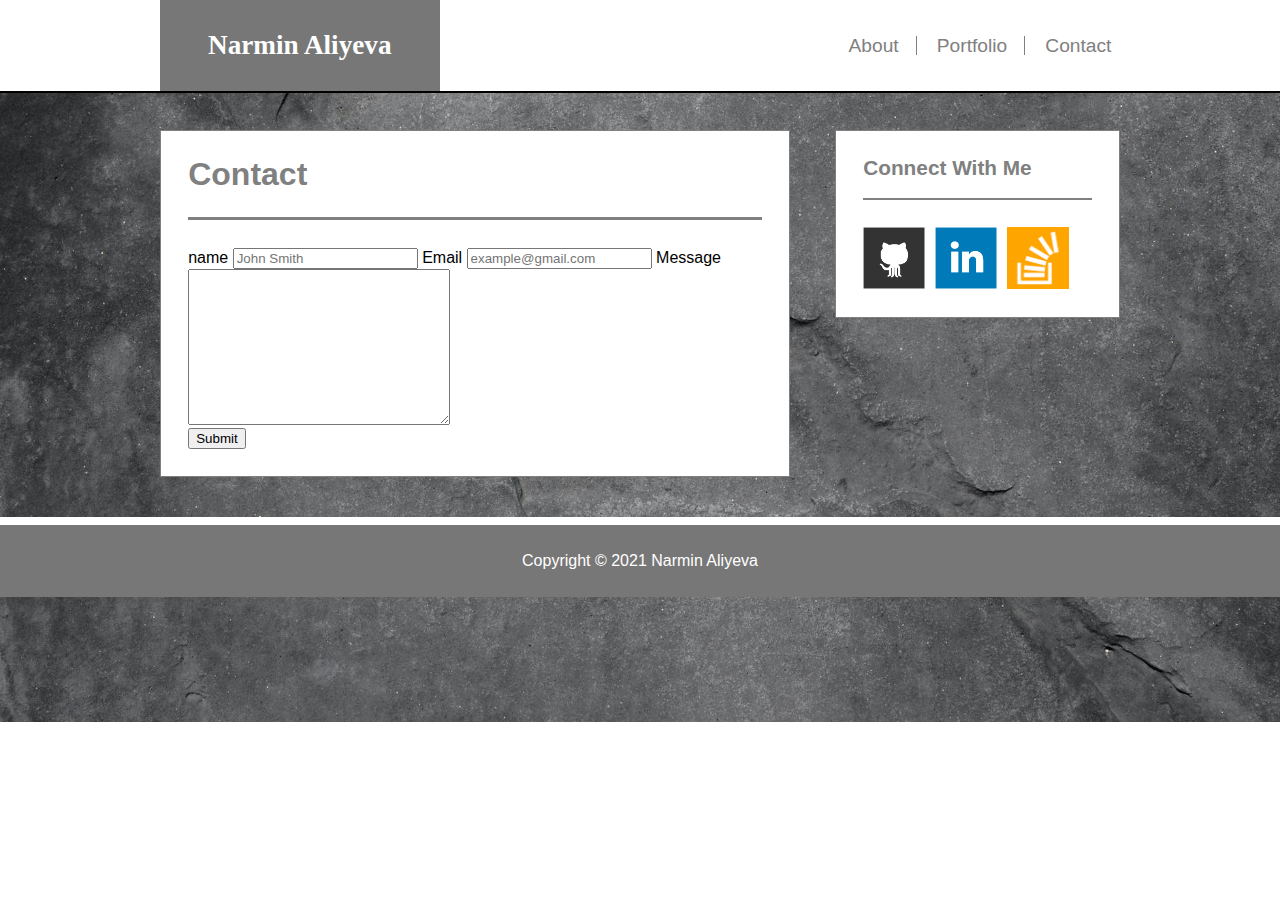
==== contact.html @ 4412ab12 "Added class to main section" ====
<!DOCTYPE html>
<html lang="en">
  <head>
    <meta charset="UTF-8" />
    <meta http-equiv="X-UA-Compatible" content="IE=edge" />
    <meta name="viewport" content="width=device-width, initial-scale=1.0" />
    <title>Contact</title>
    <link rel="stylesheet" href="assets/css/reset.css" />
    <link rel="stylesheet" href="assets/css/style.css" />
  </head>
  <body>
    <header id="header">
      <div class="container">
        <a href="index.html" class="my-name">Narmin Aliyeva</a>
        <nav>
          <ul>
            <li>
              <a href="./index.html">About</a>
            </li>
            <li>
              <a href="./portfolio.html">Portfolio</a>
            </li>
            <li><a href="./contact.html">Contact</a></li>
          </ul>
        </nav>
      </div>
    </header>

    <article class="container">
      <section class="main">
        <h2>Contact</h2>
        <form>
          <label for="name">name</label>
          <input type="text" name="name" id="name" placeholder="John Smith" />
          <label for="email">Email</label>
          <input
            type="email"
            name="email"
            id="email"
            placeholder="example@gmail.com"
          />
          <label for="message">Message</label>
          <textarea name="message" id="message" cols="30" rows="10"></textarea>
        </form>
        <button type="submit">Submit</button>
      </section>

      <aside>
        <h3>Connect with Me</h3>
        <a href="#"
          ><img src="./assets/images/github-128.png" alt="github"
        /></a>
        <a href="#"
          ><img src="./assets/images/linkedin-128.png" alt="linkedin"
        /></a>
        <a href="#"
          ><img src="./assets/images/stackoverflow-128.png" alt="stackoverflow"
        /></a>
      </aside>
    </article>

    <footer>
      <p>Copyright &copy; 2021 Narmin Aliyeva</p>
    </footer>
  </body>
</html>
---- assets/css/style.css ----
* {
  box-sizing: border-box;
}
body {
  height: 100%;
  font-family: Arial, Helvetica, sans-serif;
  background: url(../images/background.jpg) center center/cover no-repeat;
}
a {
  text-decoration: none;
}
.container {
  width: 100%;
  max-width: 960px;
  margin: 0 auto;
  display: flex;
  justify-content: space-between;
  align-items: center;
}
header {
  position: fixed;
  width: 100%;
  border-bottom: 0.15rem solid black;
  background: white;
  z-index: 99;
}
.my-name {
  background: #777;
  color: white;
  font-size: 1.7rem;
  font-weight: bold;
  padding: 2rem 3rem;
  font-family: Georgia, 'Times New Roman', Times, serif;
}
nav ul {
  display: flex;
  width: 280px;
  font-size: 1.2rem;
  justify-content: space-around;
}
nav ul li + li {
  border-left: 1px solid grey;
  padding-left: 1.25rem;
}
nav ul li a {
  color: gray;
}

/* Main Container */
article {
  padding-top: 130px;
  padding-bottom: 40px;
}
.main {
  width: 630px;
  background-color: white;
  border: 1px solid grey;
  padding: 1.7rem;
}
.main h2 {
  color: gray;
  font-weight: bold;
  font-size: 2rem;
  text-transform: capitalize;
  padding-bottom: 1.7rem;
  border-bottom: 0.2rem solid gray;
  margin-bottom: 1.7rem;
}
.main .my-img {
  height: 170px;
  width: 200px;
  float: left;
}
img {
  height: 100%;
  width: 100%;
  object-fit: cover;
}
.main p {
  font-size: 18px;
  line-height: 34px;
  color: #777;
}
.main p:last-child {
  clear: both;
  padding-top: 1.7rem;
}
aside {
  border: 1px solid grey;
  width: 285px;
  background: white;
  max-height: 200px;
  padding: 1.7rem;
  align-self: flex-start;
}
aside h3 {
  color: gray;
  font-weight: bold;
  font-size: 1.3rem;
  text-transform: capitalize;
  padding-bottom: 1.2rem;
  border-bottom: 0.15rem solid gray;
  margin-bottom: 1.7rem;
}
aside a {
  width: 62px;
  height: 62px;
  float: left;
  margin-right: 10px;
}
aside a img {
  width: 100%;
  height: 100%;
  display: block;
  object-fit: cover;
}
/* footer */
footer {
  width: 100%;
  background: #777;
  color: white;
  height: 5rem;
  border-top: 8px solid white;
  display: flex;
  justify-content: center;
  align-items: center;
  position: relative;
  bottom: 0;
}
/* Portfolio */
.projects {
  display: flex;
  flex-wrap: wrap;
  justify-content: space-between;
  width: 100%;
}
.projects .my-img {
  width: 270.5px;
  height: 200px;
  position: relative;
  margin-bottom: 3rem;
}
/* .projects .my-img:nth-child(odd) {
} */
.projects img {
  width: 100%;
  height: 100%;
  object-fit: cover;
  opacity: 0.8;
}
.my-img .label {
  width: 100%;
  background: #777;
  color: white;
  text-transform: capitalize;
  font-size: 1.2rem;
  position: absolute;
  bottom: 10px;
  padding: 1.2rem;
  text-align: center;
}
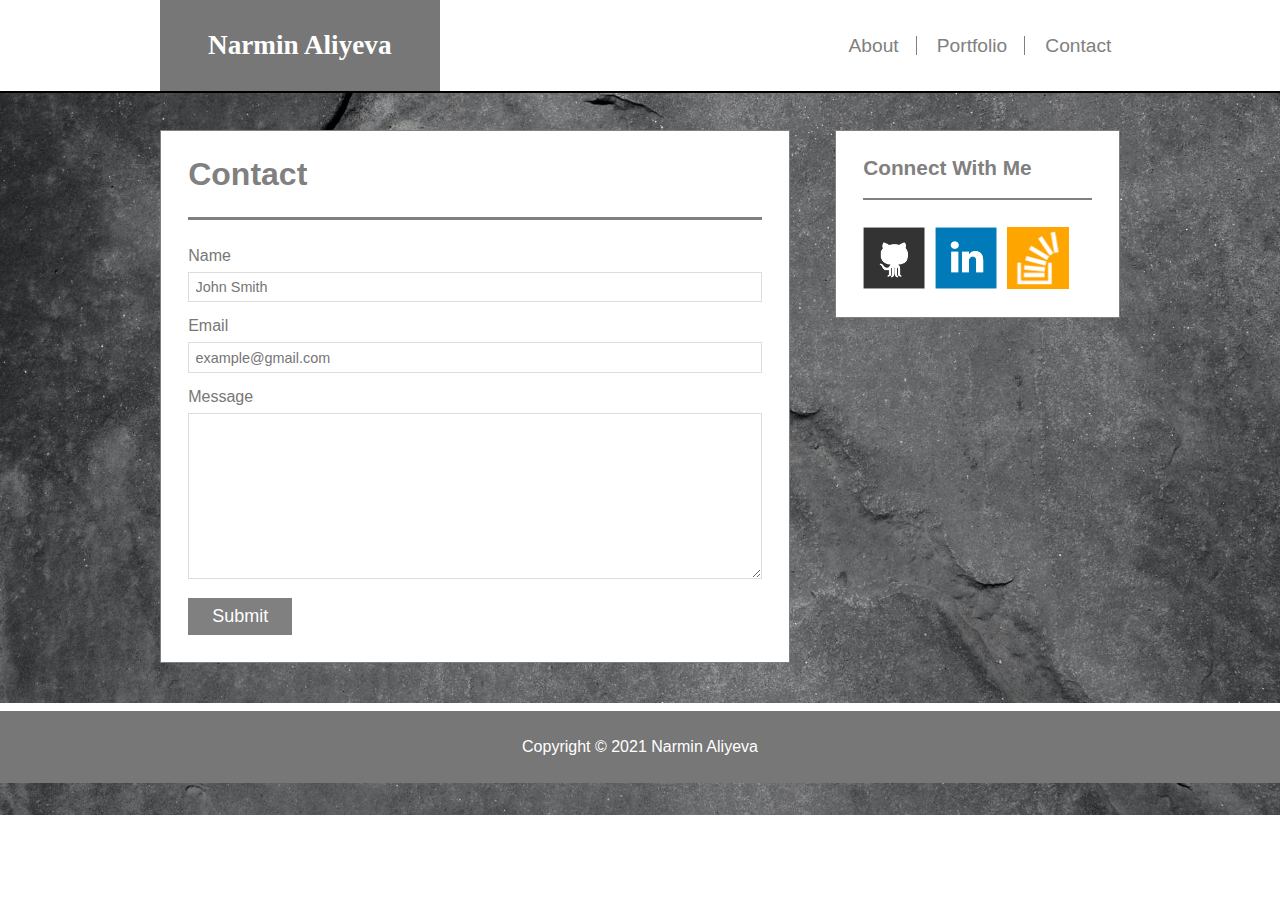
==== commit f9e639cc: "Added comment" ====
--- a/contact.html
+++ b/contact.html
@@ -27,6 +27,7 @@
     </header>
 
     <article class="container">
+      <!-- form section -->
       <section class="main">
         <h2>Contact</h2>
         <form>
--- a/assets/css/style.css
+++ b/assets/css/style.css
@@ -66,10 +66,11 @@
   border-bottom: 0.2rem solid gray;
   margin-bottom: 1.7rem;
 }
-.main .my-img {
+.aboutme .my-img {
   height: 170px;
   width: 200px;
   float: left;
+  margin-right: 1rem;
 }
 img {
   height: 100%;
@@ -159,3 +160,34 @@
   padding: 1.2rem;
   text-align: center;
 }
+/* Contact */
+label,
+input {
+  display: block;
+}
+label {
+  text-transform: capitalize;
+  color: #777;
+}
+input,
+textarea {
+  width: 100%;
+  border: 1px solid #ddd;
+  font-size: 0.9rem;
+}
+input {
+  padding: 0.4rem;
+  margin-bottom: 1rem;
+}
+label {
+  margin-bottom: 0.5rem;
+}
+button {
+  margin-top: 1rem;
+  padding: 0.5rem 1.5rem;
+  border: none;
+  font-size: 18px;
+  cursor: pointer;
+  background: gray;
+  color: white;
+}
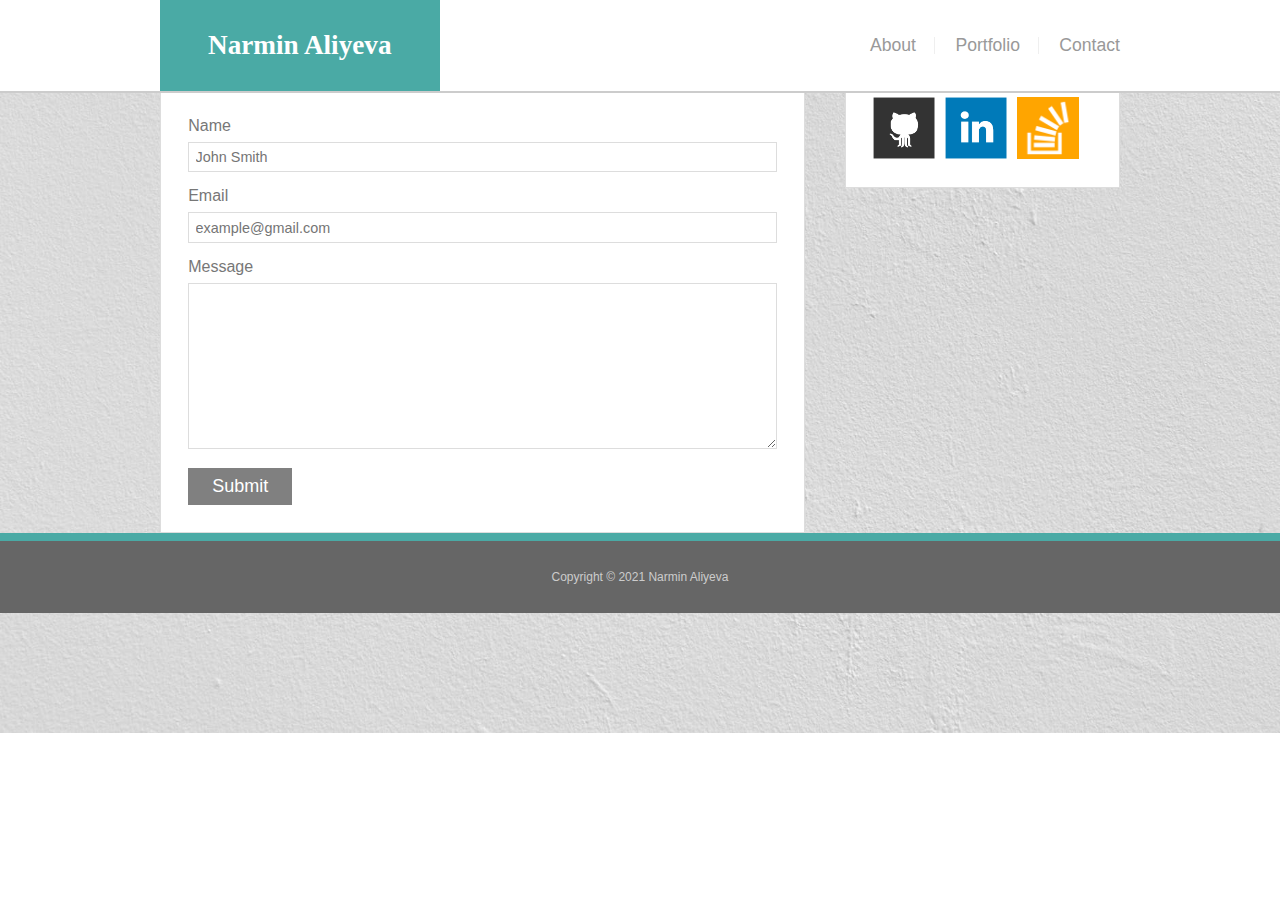
==== commit 591d35bc: "Changed article tag to section tag" ====
--- a/contact.html
+++ b/contact.html
@@ -26,9 +26,9 @@
       </div>
     </header>
 
-    <article class="container">
+    <section class="container">
       <!-- form section -->
-      <section class="main">
+      <article class="main">
         <h2>Contact</h2>
         <form>
           <label for="name">name</label>
@@ -44,7 +44,7 @@
           <textarea name="message" id="message" cols="30" rows="10"></textarea>
         </form>
         <button type="submit">Submit</button>
-      </section>
+      </article>
 
       <aside>
         <h3>Connect with Me</h3>
@@ -58,7 +58,7 @@
           ><img src="./assets/images/stackoverflow-128.png" alt="stackoverflow"
         /></a>
       </aside>
-    </article>
+    </section>
 
     <footer>
       <p>Copyright &copy; 2021 Narmin Aliyeva</p>
--- a/assets/css/style.css
+++ b/assets/css/style.css
@@ -4,7 +4,7 @@
 body {
   height: 100%;
   font-family: Arial, Helvetica, sans-serif;
-  background: url(../images/background.jpg) center center/cover no-repeat;
+  background: url(../images/background-2.jpeg) center center/cover no-repeat;
 }
 a {
   text-decoration: none;
@@ -20,12 +20,12 @@
 header {
   position: fixed;
   width: 100%;
-  border-bottom: 0.15rem solid black;
+  border-bottom: 0.15rem solid #cccccc;
   background: white;
   z-index: 99;
 }
 .my-name {
-  background: #777;
+  background: #4aaaa5;
   color: white;
   font-size: 1.7rem;
   font-weight: bold;
@@ -34,16 +34,16 @@
 }
 nav ul {
   display: flex;
-  width: 280px;
-  font-size: 1.2rem;
-  justify-content: space-around;
+  width: 250px;
+  font-size: 1.1rem;
+  justify-content: space-between;
 }
 nav ul li + li {
-  border-left: 1px solid grey;
+  border-left: 1px solid #efefef;
   padding-left: 1.25rem;
 }
 nav ul li a {
-  color: gray;
+  color: #999;
 }
 
 /* Main Container */
@@ -52,25 +52,25 @@
   padding-bottom: 40px;
 }
 .main {
-  width: 630px;
+  width: 645px;
   background-color: white;
-  border: 1px solid grey;
+  border: 1px solid#dddddd;
   padding: 1.7rem;
 }
 .main h2 {
-  color: gray;
+  color: #4aaaa5;
   font-weight: bold;
   font-size: 2rem;
   text-transform: capitalize;
   padding-bottom: 1.7rem;
-  border-bottom: 0.2rem solid gray;
+  border-bottom: 0.2rem solid #ddd;
   margin-bottom: 1.7rem;
 }
 .aboutme .my-img {
   height: 170px;
   width: 200px;
   float: left;
-  margin-right: 1rem;
+  margin-right: 25px;
 }
 img {
   height: 100%;
@@ -87,20 +87,20 @@
   padding-top: 1.7rem;
 }
 aside {
-  border: 1px solid grey;
-  width: 285px;
+  border: 1px solid #dddddd;
+  width: 275px;
   background: white;
   max-height: 200px;
   padding: 1.7rem;
   align-self: flex-start;
 }
 aside h3 {
-  color: gray;
+  color: #4aaaa5;
   font-weight: bold;
   font-size: 1.3rem;
   text-transform: capitalize;
   padding-bottom: 1.2rem;
-  border-bottom: 0.15rem solid gray;
+  border-bottom: 0.15rem solid #ddd;
   margin-bottom: 1.7rem;
 }
 aside a {
@@ -118,10 +118,11 @@
 /* footer */
 footer {
   width: 100%;
-  background: #777;
-  color: white;
+  background: #666666;
+  color: #ccc;
+  font-size: 12px;
   height: 5rem;
-  border-top: 8px solid white;
+  border-top: 8px solid #4aaaa5;
   display: flex;
   justify-content: center;
   align-items: center;
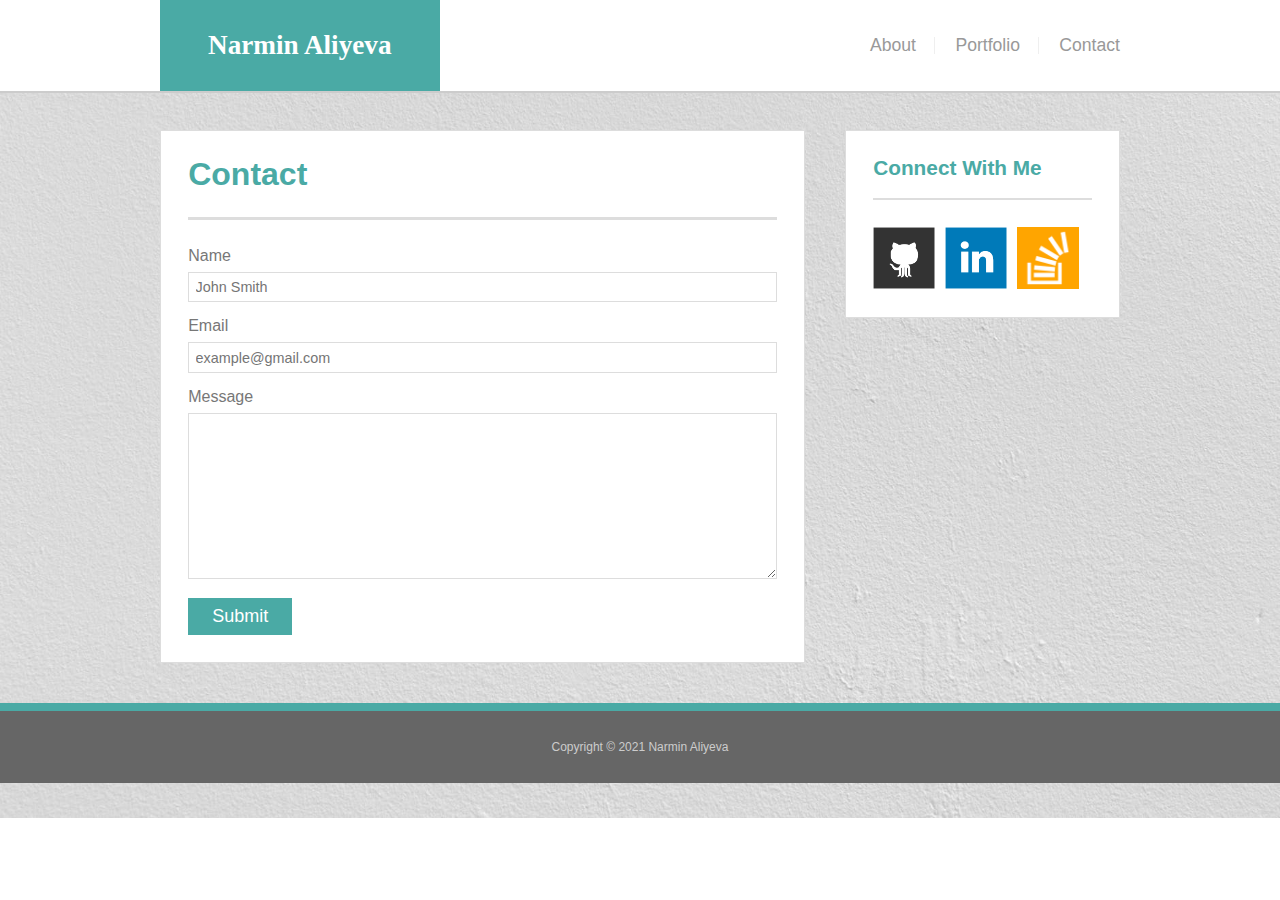
==== commit 078fa143: "Changed title of page" ====
--- a/contact.html
+++ b/contact.html
@@ -4,7 +4,7 @@
     <meta charset="UTF-8" />
     <meta http-equiv="X-UA-Compatible" content="IE=edge" />
     <meta name="viewport" content="width=device-width, initial-scale=1.0" />
-    <title>Contact</title>
+    <title>Contact | Narmin Aliyeva</title>
     <link rel="stylesheet" href="assets/css/reset.css" />
     <link rel="stylesheet" href="assets/css/style.css" />
   </head>
--- a/assets/css/style.css
+++ b/assets/css/style.css
@@ -47,7 +47,7 @@
 }
 
 /* Main Container */
-article {
+section {
   padding-top: 130px;
   padding-bottom: 40px;
 }
@@ -152,7 +152,7 @@
 }
 .my-img .label {
   width: 100%;
-  background: #777;
+  background: #4aaaa5;
   color: white;
   text-transform: capitalize;
   font-size: 1.2rem;
@@ -189,6 +189,6 @@
   border: none;
   font-size: 18px;
   cursor: pointer;
-  background: gray;
+  background: #4aaaa5;
   color: white;
 }
